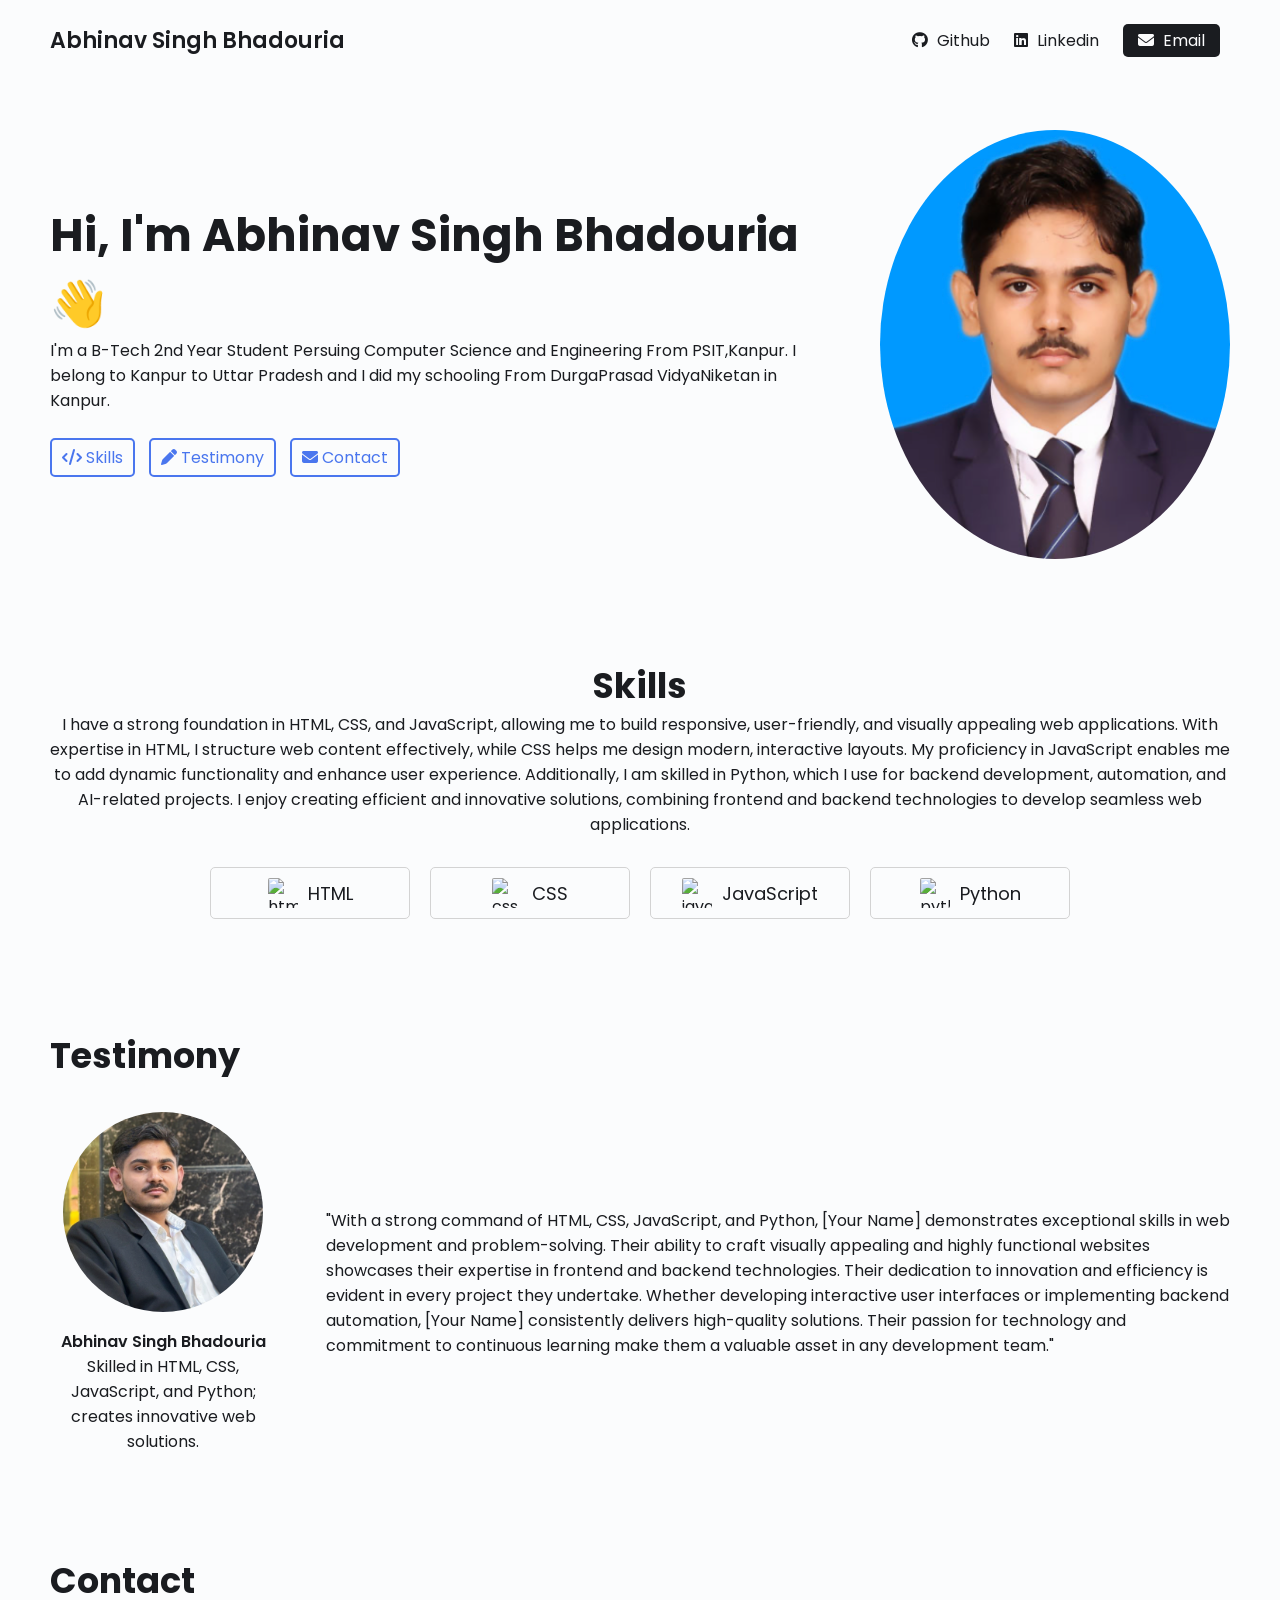
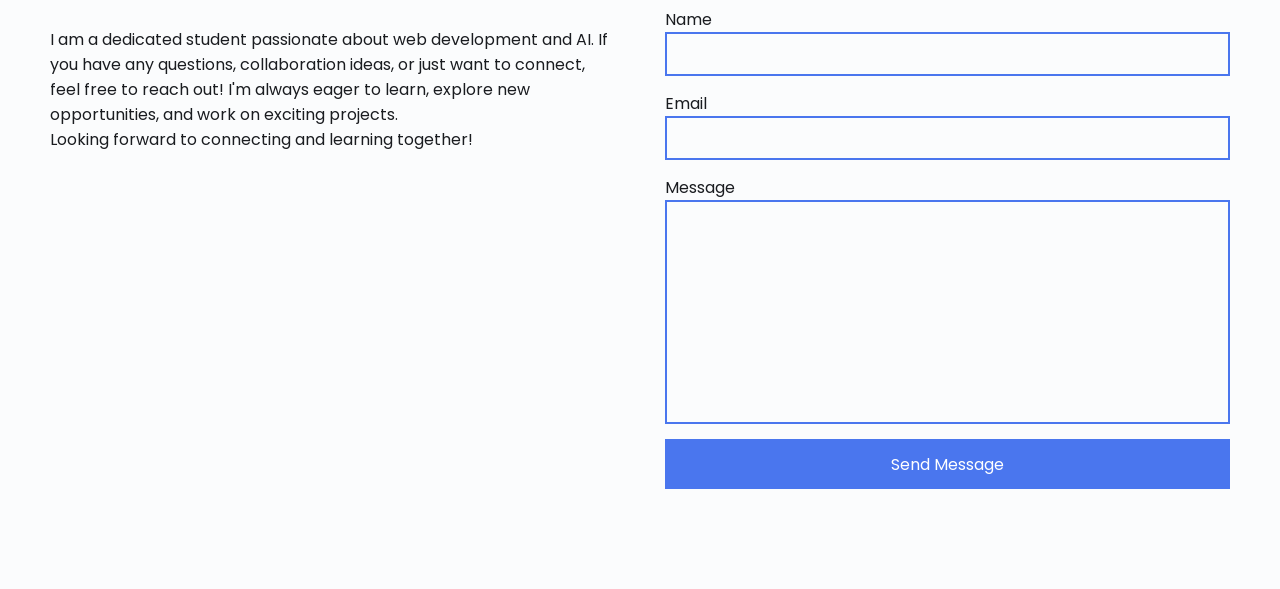
==== portfolio-project/index.html @ 95426260 "Removed embedded Git repository" ====
<!DOCTYPE html>
<html lang="en">
<head>
  <meta charset="UTF-8">
  <meta http-equiv="X-UA-Compatible" content="IE=edge">
  <meta name="viewport" content="width=device-width, initial-scale=1.0">

  <link rel="preconnect" href="https://fonts.googleapis.com">
  <link rel="preconnect" href="https://fonts.gstatic.com" crossorigin>
  <link href="https://fonts.googleapis.com/css2?family=Poppins:wght@400;600&display=swap" rel="stylesheet">

  <link rel="stylesheet" href="https://cdnjs.cloudflare.com/ajax/libs/font-awesome/6.4.0/css/all.min.css" integrity="sha512-iecdLmaskl7CVkqkXNQ/ZH/XLlvWZOJyj7Yy7tcenmpD1ypASozpmT/E0iPtmFIB46ZmdtAc9eNBvH0H/ZpiBw==" crossorigin="anonymous" referrerpolicy="no-referrer" />

  <link rel="stylesheet" href="style.css">

  <title>Portfolio</title>
</head>
<body>
  <!-- NAVBAR -->
  <nav>
    <div class="left">
      <a href="http://127.0.0.1:5500/portfolio-project/index.html">Abhinav Singh Bhadouria</a>
    </div>

    <div class="right">
      <a href="https://github.com/AbhinavSinghBhadouria" target="_blank" rel="noopener noreferrer">
        <i class="fa-brands fa-github"></i>
        <span>Github</span>
      </a>
      
      <a href="https://www.linkedin.com/in/abhibhadouria08/" target="_blank" rel="noopener noreferrer">
        <i class="fa-brands fa-linkedin"></i>
        <span>Linkedin</span>
      </a>
      
      <a href="bhadouriaabhinavsingh@gmail.com">
        <i class="fa-solid fa-envelope"></i>
        <span>Email</span>
      </a>
    </div>
  </nav>

  <main>
    <!-- SECTION 1: Hero -->
    <section class="hero-section">
      <div class="text">
        <h2>Hi, I'm Abhinav Singh Bhadouria 👋</h2>
        <p>I'm a B-Tech 2nd Year Student Persuing Computer Science and Engineering From PSIT,Kanpur. I belong to Kanpur to Uttar Pradesh and I did my schooling From DurgaPrasad VidyaNiketan in Kanpur.</p>

        <div class="links">
          <a href="#skills">
            <i class="fa-solid fa-code"></i>
            <span>Skills</span>
          </a>
          
          <a href="#testimony">
            <i class="fa-solid fa-pen"></i>
            <span>Testimony</span>
          </a>
          
          <a href="#contact">
            <i class="fa-solid fa-envelope"></i>
            <span>Contact</span>
          </a>
        </div>
      </div>

      <div class="headshot">
        <img src="images/Screenshot 2024-12-16 at 17.33.31.png" alt="Abhinav Singh Bhadouria">
      </div>
    </section>

    <!-- SECTION 2: Skills -->
    <section id="skills" class="skills-section">
      <h2>Skills</h2>
      <div class="text">
        I have a strong foundation in HTML, CSS, and JavaScript, 
        allowing me to build responsive, user-friendly, and visually appealing web applications.
         With expertise in HTML, I structure web content effectively, while CSS helps me design modern, 
         interactive layouts. My proficiency in JavaScript enables me to add dynamic functionality and 
         enhance user experience. Additionally, I am skilled in Python, which I use for backend development,
          automation, and AI-related projects. I enjoy creating efficient and innovative solutions, 
        combining frontend and backend technologies to develop seamless web applications.   
       </div>
      <div class="cells">
        <div class="cell">
          <img src="https://www.cnet.com/a/img/resize/6019f01d3b92576edc0a52712a047db8cb78331d/hub/2014/10/27/40194e6e-2544-419e-a340-f7c17b2e83c5/html5-wow-image-w3c.jpg?auto=webp&fit=crop&height=900&width=1200" alt="html logo">
          <span>HTML</span>
        </div>
        
        <div class="cell">
          <img src="https://blog.leonhassan.co.uk/content/images/2019/09/css3.svg" alt="css logo">
          <span>CSS</span>
        </div>
        
        <div class="cell">
          <img src="https://encrypted-tbn0.gstatic.com/images?q=tbn:ANd9GcQiXhjVqtRd6tiqcsSQ7rD6VF7NxI-3VvoR0w&s" alt="javascript logo">
          <span>JavaScript</span>
        </div>
        
        <div class="cell">
          <img src="https://upload.wikimedia.org/wikipedia/commons/thumb/0/0a/Python.svg/800px-Python.svg.png" alt="python logo">
          <span>Python</span>
        </div>
      </div>
    </section>

    <!-- SECTION 3: Testimony -->
    <section id="testimony" class="testimony-section">
      <h2>Testimony</h2>

      <div class="group">
        <div class="person-details">
          <img src="images/Screenshot 2025-01-05 at 14.10.16.png">
          <p>Abhinav Singh Bhadouria</p>
          <p>Skilled in HTML, CSS, JavaScript, and Python; creates innovative web solutions. </p>
        </div>

        <div class="text">
            "With a strong command of HTML, CSS, JavaScript, and Python, [Your Name] demonstrates 
            exceptional skills in web development and problem-solving. Their ability to craft 
            visually appealing and highly functional websites showcases their expertise in frontend
             and backend technologies. Their dedication to innovation and efficiency is evident in 
             every project they undertake. Whether developing interactive user interfaces or 
             implementing backend automation, [Your Name] consistently delivers high-quality 
             solutions. Their passion for technology and commitment to continuous learning make 
             them a valuable asset in any development team."
        </div>
      </div>
    </section>

    <!-- SECTION 4: Contact -->
    <section id="contact" class="contact-section">
      <h2>Contact</h2>

      <div class="group">
        <div class="text">
            I am a dedicated student passionate about web development and AI. If you have any questions,
             collaboration ideas, or just want to connect, feel free to reach out! I'm always eager to learn,
              explore new opportunities, and work on exciting projects.
<br>Looking forward to connecting and learning together!
        </div>

        <form>
          <label for="name">Name</label>
          <input type="text" id="name">

          <label for="email">Email</label>
          <input type="email" id="email">

          <label for="message">Message</label>
          <textarea id="message" cols="30" rows="10"></textarea>

          <button type="submit">Send Message</button>
        </form>
      </div>
    </section>
  </main>
</body>
</html>
---- portfolio-project/style.css ----
/*we can also write body in place of :root*/
:root{       
    --text-color:#1a1c20;
    --link-color:#4a76ee;
    --background-color:#fbfcfd;
}

*{
    margin:0;
    padding:0;
    box-sizing: border-box;
}
/*this is used so that when you click on any page it will scrool and move very smooth */
html {
    scroll-behavior: smooth;
}

body{
    font-family: 'poppins',sans-serif;
    background-color: var(--background-color);
    max-width: 1400px;
    margin: 0 auto;
}

a{
    color : var(--link-color);
    text-decoration:none;
}

/* NAVBAR */
nav{
    display: flex;
    justify-content: space-between;
    align-items: center;
    padding: 0 50px;
    height: 80px;

}
nav .le:root {
    --text-color: #1a1c20;
    --link-color: #4a76ee;
    --background-color: #eeeff1;
  }
  
  * {
    margin: 0;
    padding: 0;
    box-sizing: border-box;
  }
  
  html {
    scroll-behavior: smooth;
  }
  
  body {
    font-family: 'Poppins', sans-serif;
    color: var(--text-color);
    background-color: var(--background-color);
    max-width: 1400px;
    margin: 0 auto;
  }
  
  a {
    color: var(--link-color);
    text-decoration: none;
  }
  
  /* NAVBAR */
  nav {
    display: flex;
    justify-content: space-between;
    align-items: center;
  
    padding: 0 50px;
    height: 80px;
  }
  
  nav .left a {
    color: var(--text-color);
    font-size: 22px;
    font-weight: 600;
  }
  
  nav .right a {
    color: var(--text-color);
    margin: 0 10px;
  }
  
  nav .right a:last-child {
    color: var(--background-color);
    background-color: var(--text-color);
    padding: 5px 15px;
    border-radius: 5px;
  }
  
  nav .right a span {
    margin-left: 5px;
  }
  
  /* SECTION 1: Hero */
  .hero-section {
    display: flex;
    justify-content: space-between;
    align-items: center;
    padding: 0 50px;
    margin: 50px 0;
    margin-bottom: 100px;
    gap: 40px;
  }
  
  .hero-section .text {
    flex: 5;
  }
  
  .hero-section .text h2 {
    font-size: 45px;
  }
  
  .hero-section .text .links {
    margin-top: 25px;
  }
  
  .hero-section .text .links a {
    display: inline-block;
    padding: 5px 10px;
    border: 2px solid var(--link-color);
    border-radius: 5px;
    margin-right: 10px;
    margin-bottom: 10px;
    transition: .1s;
  }
  
  .hero-section .text .links a:hover {
    color: var(--text-color);
    border: 2px solid var(--text-color);
  }
  
  .hero-section .headshot {
    flex: 2;
    display: flex;
    justify-content: right;
  }
  
  .hero-section .headshot img {
    width: 350px;
    border-radius: 50%;
  }
  
  /* SECTION 2: Skills */
  .skills-section {
    padding: 0 50px;
    margin-bottom: 100px;
  }
  
  .skills-section h2 {
    text-align: center;
    font-size: 35px;
  }
  
  .skills-section .text {
    text-align: center;
    margin-bottom: 20px;
  }
  
  .skills-section .cells {
    display: flex;
    justify-content: center;
    flex-wrap: wrap;
  }
  
  .skills-section .cells .cell {
    display: flex;
    justify-content: center;
    align-items: center;
    gap: 10px;
  
    width: 200px;
    padding: 10px 20px;
    margin: 10px;
    border: 1.5px solid #d3d3d3;
    border-radius: 5px;
  }
  
  .skills-section .cells .cell img {
    width: 30px;
    height: 30px;
    object-fit: contain;
    border-radius: 2px;
  }
  
  .skills-section .cells .cell span {
    font-size: 18px;
  }
  
  /* SECTION 3: Testimony */
  .testimony-section {
    padding: 0 50px;
    margin-bottom: 100px;
  }
  
  .testimony-section h2 {
    font-size: 35px;
    margin-bottom: 30px;
  }
  
  .testimony-section .group {
    display: flex;
    align-items: center;
    gap: 50px;
  }
  
  .testimony-section .group .person-details {
    text-align: center;
    flex: 2;
  }
  
  .testimony-section .group .person-details img {
    width: 200px;
    aspect-ratio: 1 / 1;
    object-fit: cover;
    border-radius: 50%;
    margin-bottom: 10px;
  }
  
  .testimony-section .group .person-details p {
    font-weight: 600;
  }
  
  .testimony-section .group .person-details p:last-child {
    font-weight: normal;
  }
  
  .testimony-section .group .text {
    flex: 8;
  }
  
  /* SECTION 4: Contact */
  .contact-section {
    padding: 0 50px;
    margin-bottom: 100px;
  }
  
  .contact-section h2 {
    font-size: 35px;
  }
  
  .contact-section .group {
    display: flex;
    gap: 50px;
  }
  
  .contact-section .group .text {
    flex: 3;
    margin-top: 20px;
  }
  
  .contact-section .group form {
    flex: 3;
    display: flex;
    flex-direction: column;
  }
  
  .contact-section .group form input,
  .contact-section .group form textarea {
    font-family: 'Poppins', sans-serif;
    border: 2px solid var(--link-color);
    background-color: transparent;
    padding: 10px;
    margin-bottom: 15px;
    outline: none;
    resize: none;
  }
  
  .contact-section .group form button {
    font-size: 16px;
    font-family: 'Poppins', sans-serif;
    color: #fff;
    background-color: var(--link-color);
    border: none;
    height: 50px;
    cursor: pointer;
    transition: .1s;
  }
  
  .contact-section .group form button:hover {
    filter: brightness(.9);
  }
  
  @media (max-width: 850px) {
    /* SECTION 1: Hero */
    .hero-section .text h2 {
      font-size: 35px;
    }
  }
  
  @media (max-width: 740px) {
    /* SECTION 1: Hero */
    .hero-section {
      flex-direction: column-reverse;
    }
  
    .hero-section .headshot img {
      width: 300px;
    }
  
    /* SECTION 3: Testimony */
    .testimony-section {
      text-align: center;
    }
  
    .testimony-section .group {
      flex-direction: column;
    }
  
    /* SECTION 4: Contact */
    .contact-section .group {
      flex-direction: column;
    }
  }
  
  @media (max-width: 600px) {
    /* NAVBAR */
    nav {
      padding: 0 20px;
    }
  
    nav .right a {
      font-size: 22px;
    }
  
    nav .right a:last-child {
      color: var(--text-color);
      background-color: transparent;
      padding: 0;
    }
  
    nav .right a span {
      display: none;
    }
  
    /* SECTION 1: Hero */
    .hero-section {
      padding: 0 20px;
    }
  
    .hero-section .text h2 {
      font-size: 30px;
    }
  
    /* SECTION 2: Skills */
    .skills-section {
      padding: 0 20px;
    }
  
    .skills-section .cells .cell span {
      font-size: 16px;
    }
  
    /* SECTION 3: Testimony */
    .testimony-section {
      padding: 0 20px;
    }
  
    /* SECTION 4: Contact */
    .contact-section {
      padding: 0 20px;
    }
  }ft a{
    color: var(--text-color);
    font-size: 22px;
    font-weight: 600px;
}

nav .right a{
    color: var(--text-color);
    margin:0 10px;
}
nav .right a:last-child {
    color:var(--background-color);
    background-color : var(--text-color);
    padding : 5px 15px;
    border-radius: 5px;
}
nav .right a span{
    margin-left: 5px;
}
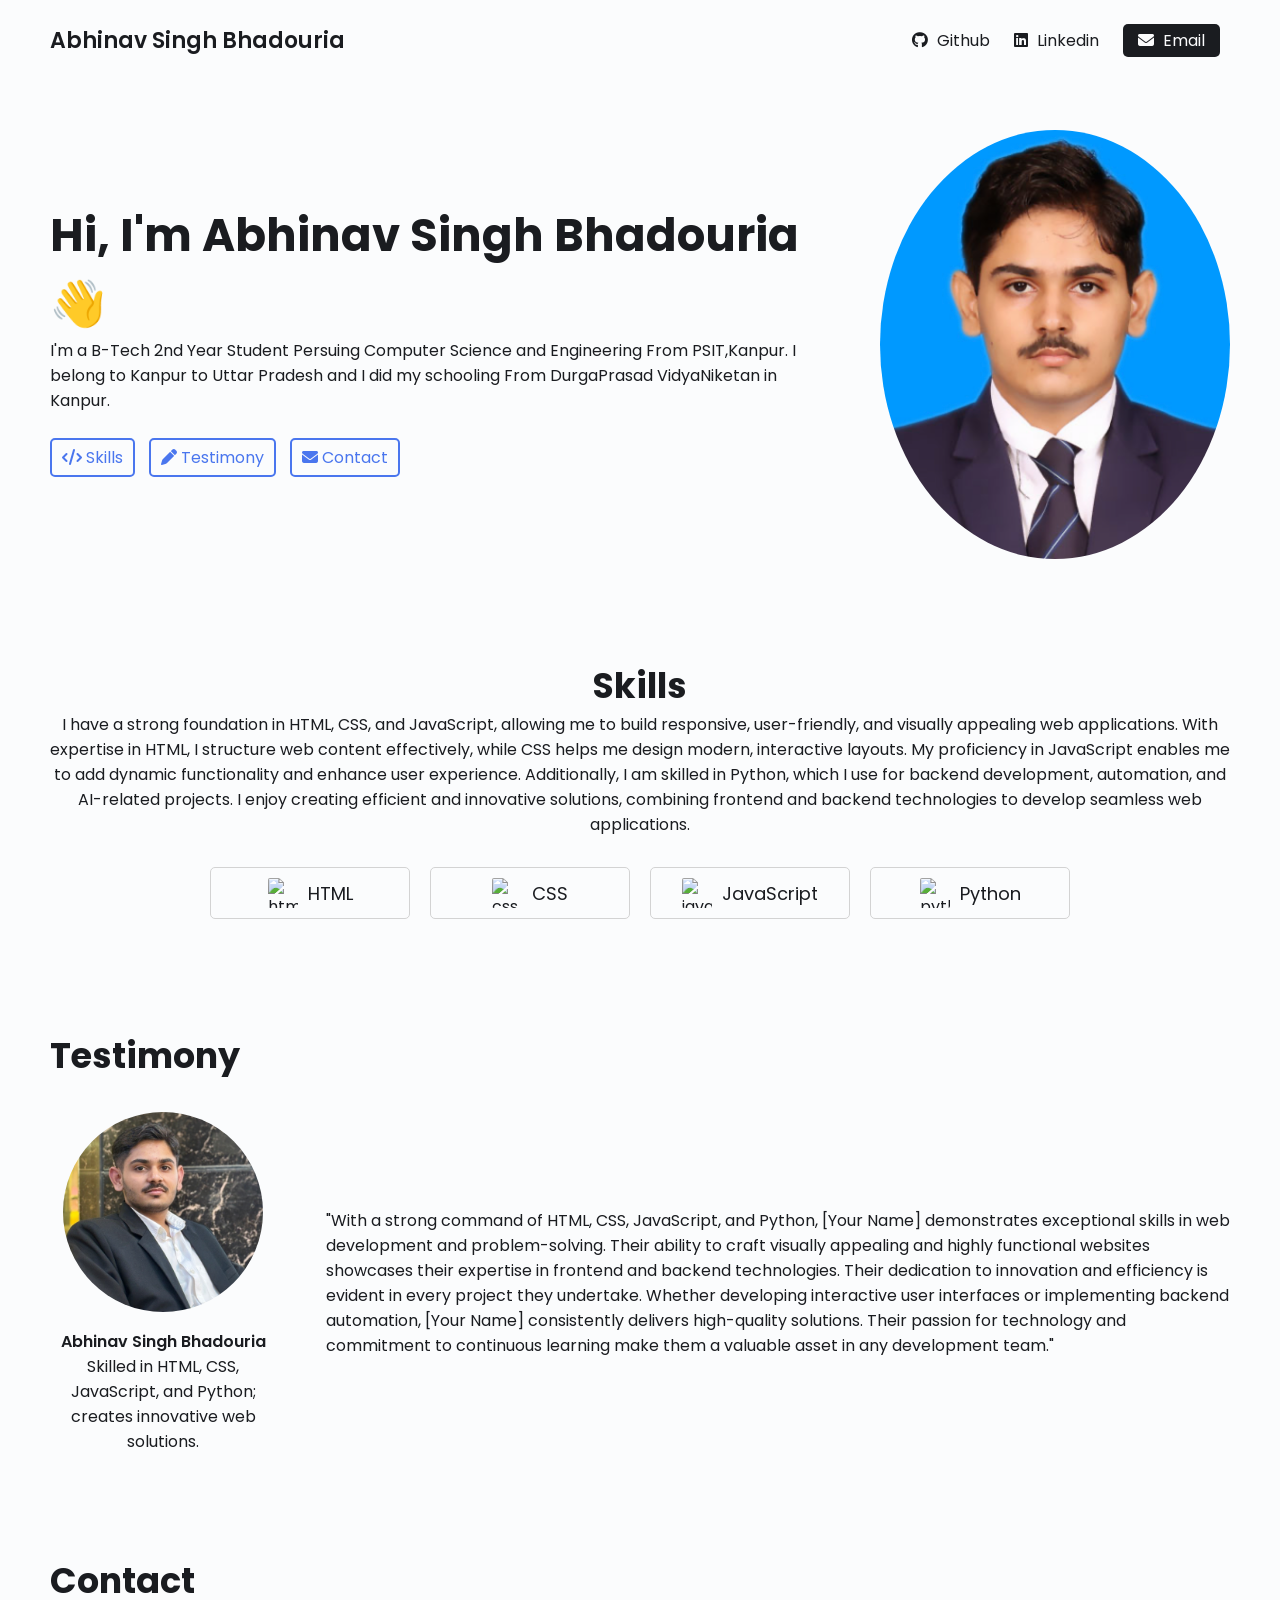
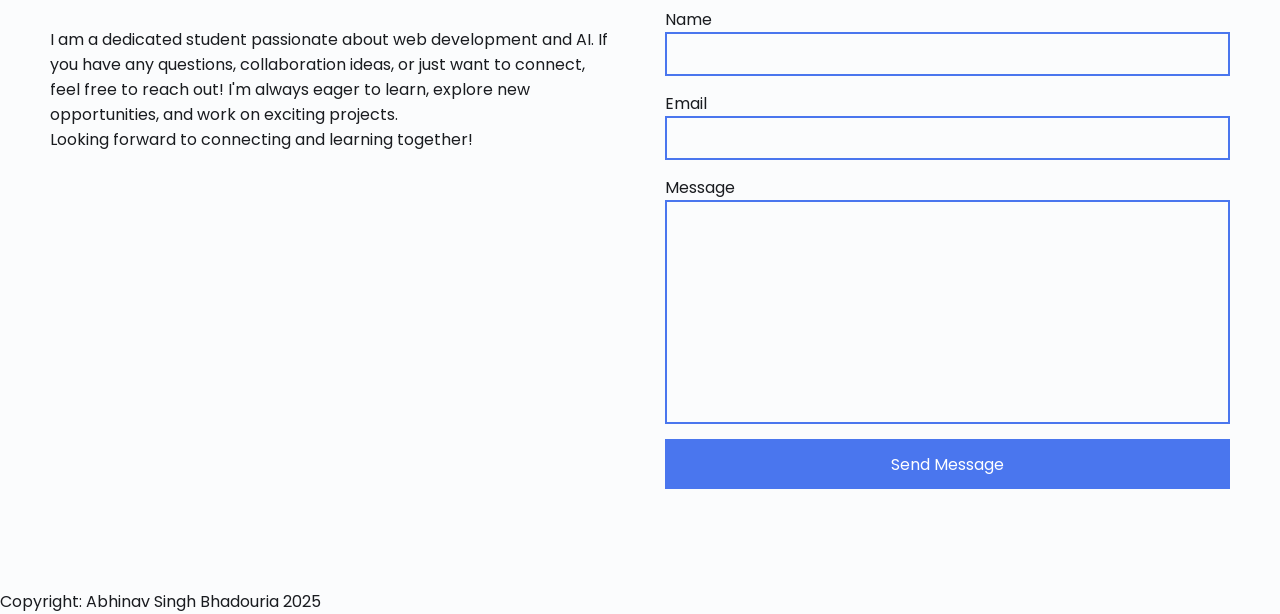
==== commit 7e08965b: "copyright" ====
--- a/portfolio-project/index.html
+++ b/portfolio-project/index.html
@@ -155,6 +155,7 @@
         </form>
       </div>
     </section>
+    <footer>Copyright: Abhinav Singh Bhadouria 2025</footer>
   </main>
 </body>
 </html>
